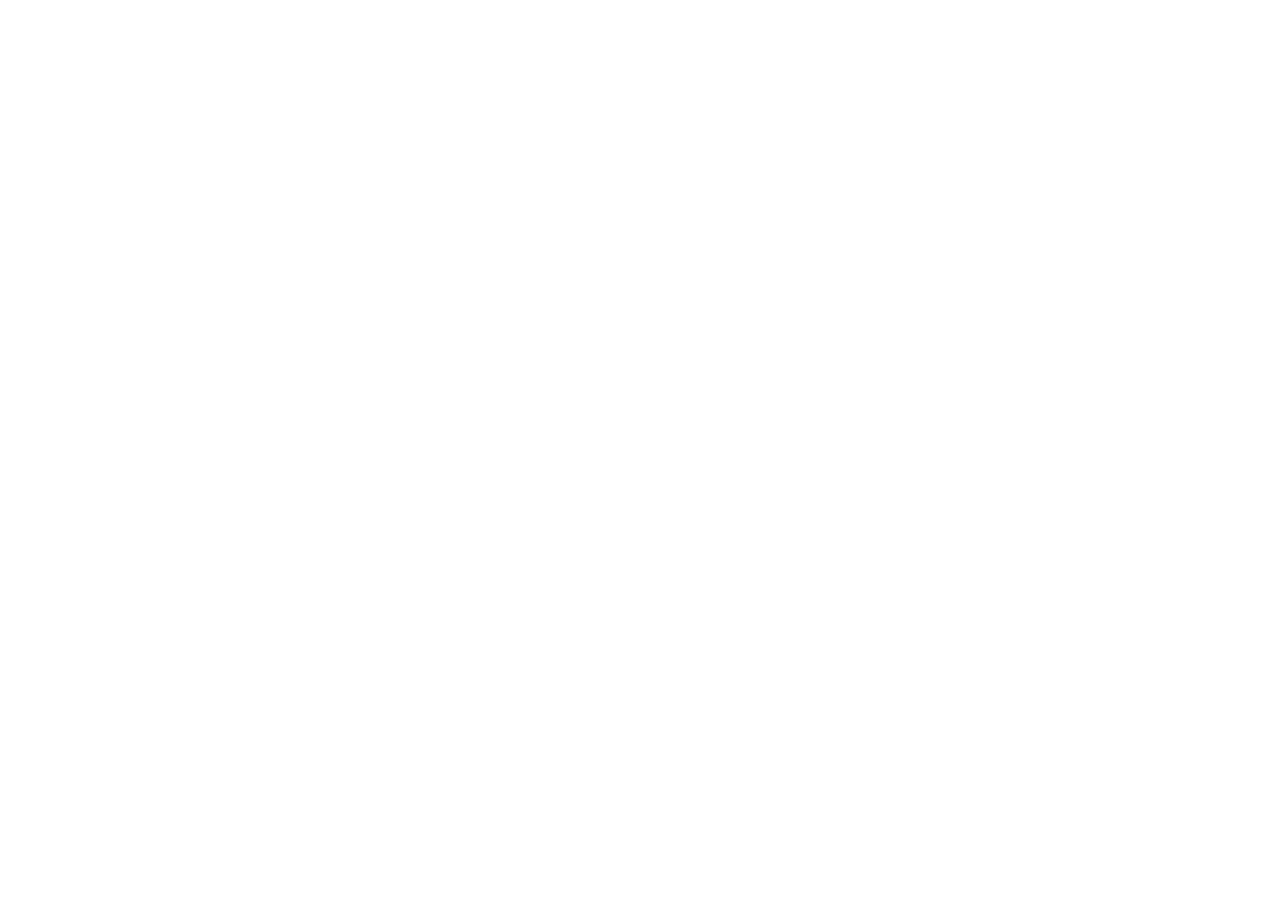
==== index.html @ a6fdd077 "오라라예제" ====
<!DOCTYPE html>
<html lang="ko">
	<head>
		<meta charset="UTF-8" />
		<meta name="viewport" content="width=device-width, initial-scale=1.0" />

		<link rel="shortcut icon" href="images/aurora.png" type="image/x-icon" />
		<link rel="stylesheet" href="css/bootstrap.min.css" />
		<link rel="stylesheet" href="https://cdn.jsdelivr.net/npm/bootstrap-icons@1.10.5/font/bootstrap-icons.css" />
		<script defer src="js/bootstrap.bundle.min.js"></script>

		<title>오로라투어 - Travel with us</title>
		<style>
		</style>
	</head>

	<body>

	</body>
</html>
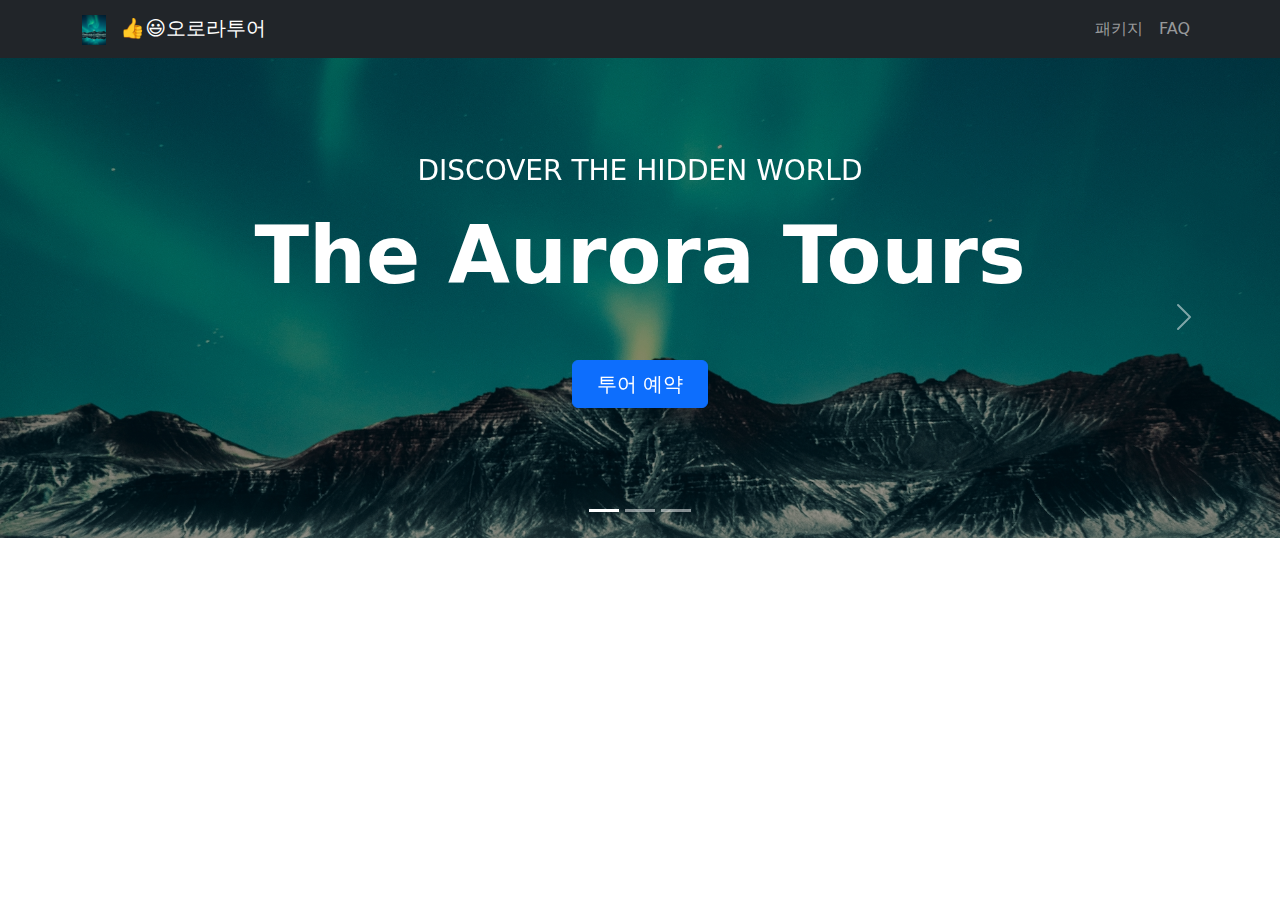
==== commit e8b5c86b: "오로라 완성" ====
--- a/index.html
+++ b/index.html
@@ -11,10 +11,83 @@
 
 		<title>오로라투어 - Travel with us</title>
 		<style>
+			.c-item {
+				height: 480px;
+			}
+
+			.c-img {
+				height: 100%;
+				object-fit: cover;
+				filter: brightness(0.6);
+			}
 		</style>
 	</head>
 
 	<body>
+		<!-- 네브바 시작 -->
+		<nav class="navbar navbar-expand-lg navbar-dark bg-dark">
+			<div class="container">
+				<a class="navbar-brand" href="#">
+					<img class="me-2" height="30px"  src="images/pic1.jpg" alt="그림"> 👍😃오로라투어 </a>
 
+				<button class="navbar-toggler" type="button" data-bs-toggle="collapse" data-bs-target="#navbarNav">
+					<span class="navbar-toggler-icon"></span>
+				</button>
+
+				<div class="collapse navbar-collapse " id="navbarNav">
+					<ul class="navbar-nav ms-auto">
+						<li class="nav-item">
+							<a class="nav-link" href="#">패키지</a>
+						</li>
+						<li class="nav-item">
+							<a class="nav-link" href="#">FAQ</a>
+						</li>
+					</ul>
+				</div>
+			</div>
+		</nav>
+		<!-- 네브바 끝 -->	
+		 
+		<!-- 캐로셀 섹션 시작 -->
+		<section id="hero-carousel" class="carousel slide" data-bs-ride="carousel">
+			
+			<div class="carousel-inner">
+				
+				<div class="carousel-indicators">
+					<button type="button" data-bs-target="#hero-carousel" data-bs-slide-to="0" class="active"></button>
+					<button type="button" data-bs-target="#hero-carousel" data-bs-slide-to="1" aria-label="Slide 2"></button>
+					<button type="button" data-bs-target="#hero-carousel" data-bs-slide-to="2" aria-label="Slide 3"></button>
+				</div>
+				
+				<div class="carousel-item active c-item">
+					<img src="images/pic1.jpg" class="d-block w-100 c-img" alt="Slide 1" />
+				</div>
+				<div class="carousel-item c-item">
+					<img src="images/pic2.jpg" class="d-block w-100 c-img" alt="Slide 2" />
+				</div>
+				<div class="carousel-item c-item">
+					<img src="images/pic3.jpg" class="d-block w-100 c-img" alt="Slide 3" />
+				</div>
+				<div class="carousel-caption top-0 mt-4">
+					<p class="mt-5 fs-3 text-uppercase">Discover the hidden world</p>
+					<h1 class="display-1 fw-bolder text-capitalize">The Aurora Tours</h1>
+					<button class="btn btn-primary px-4 py-2 fs-5 mt-5">
+						투어 예약
+					</button>
+				</div>
+				
+			</div>
+			
+			<button class="carousel-control-prev" type="button" data-bs-target="#hero-carousel" data-bs-slide="prev"></button>
+				<span class="carousel-control-prev-icon" aria-hidden="true"></span>
+				<span class="visually-hidden">이전</span>
+			</button>
+			<button class="carousel-control-next" type="button" data-bs-target="#hero-carousel" data-bs-slide="next">
+				<span class="carousel-control-next-icon" aria-hidden="true"></span>
+				<span class="visually-hidden">다음</span>
+			</button>
+            
+		</section>
+		<!-- 캐로셀 섹션 끝 -->
 	</body>
 </html>
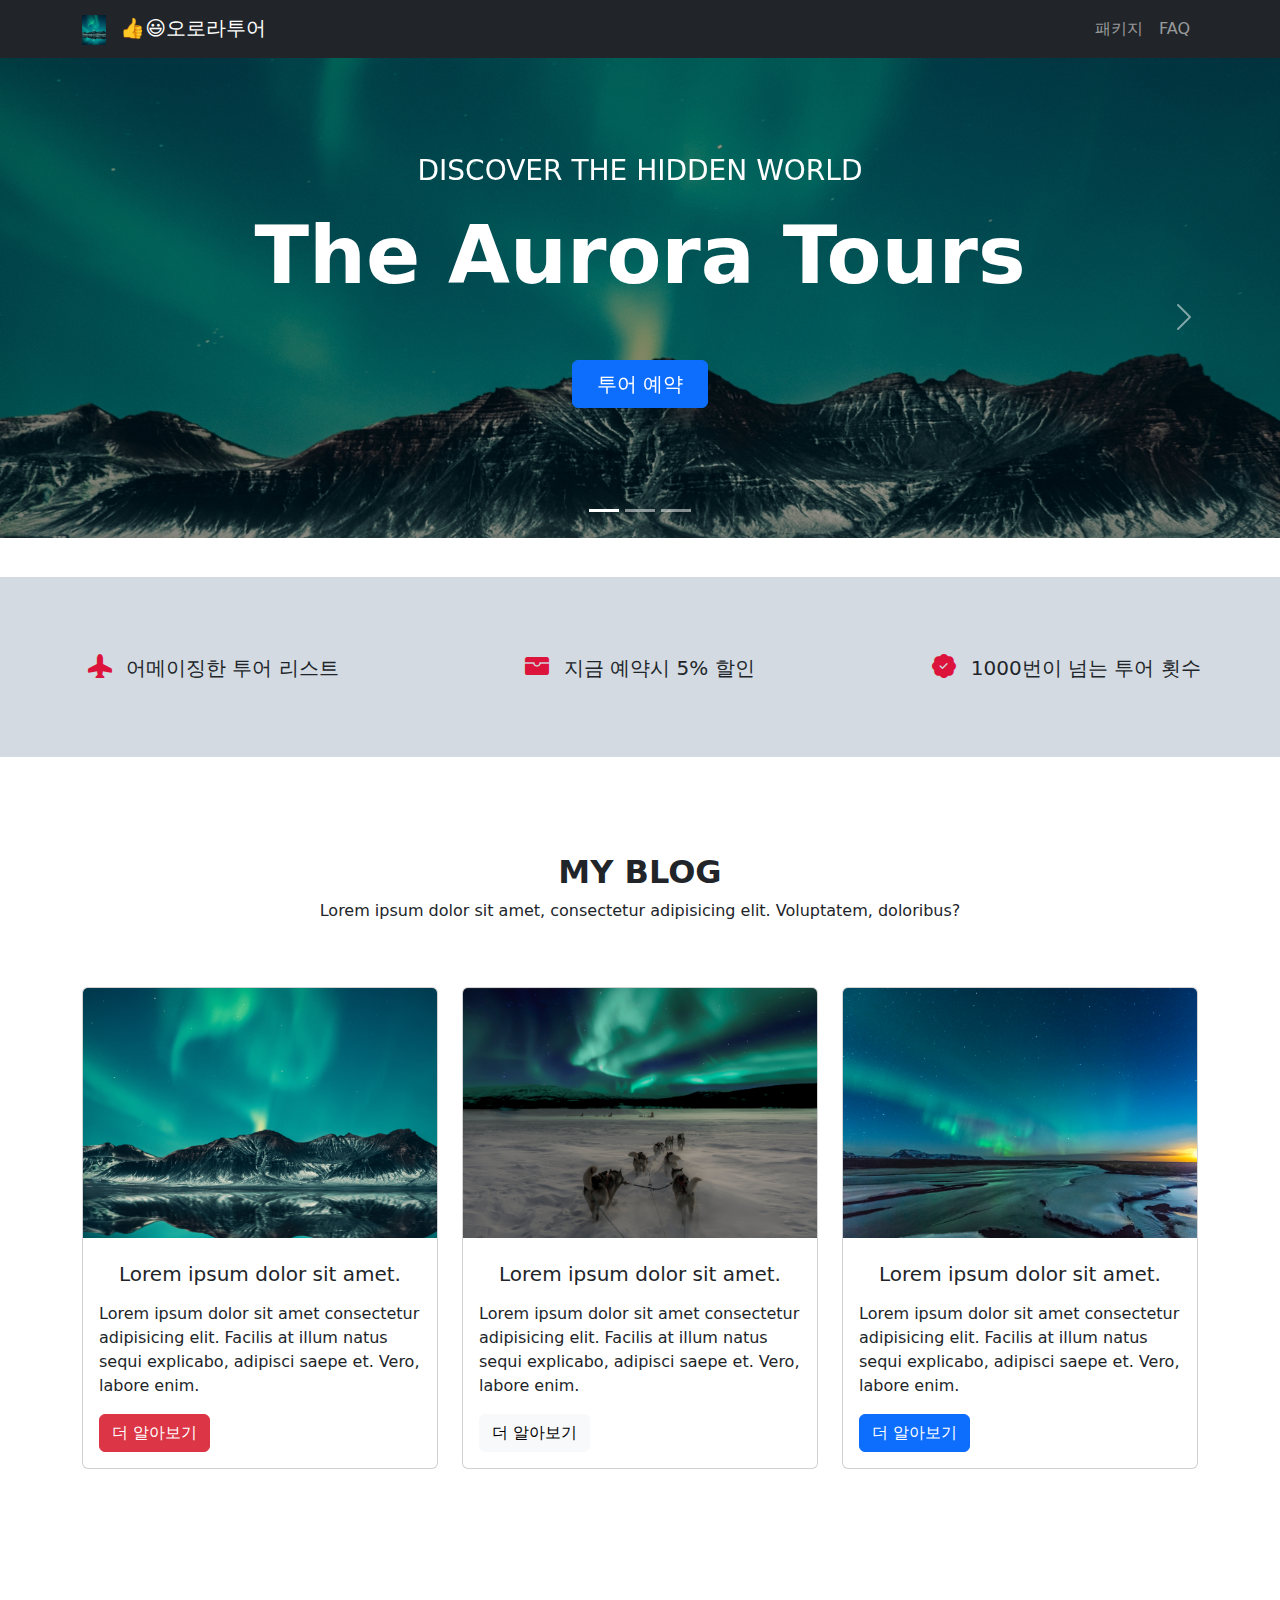
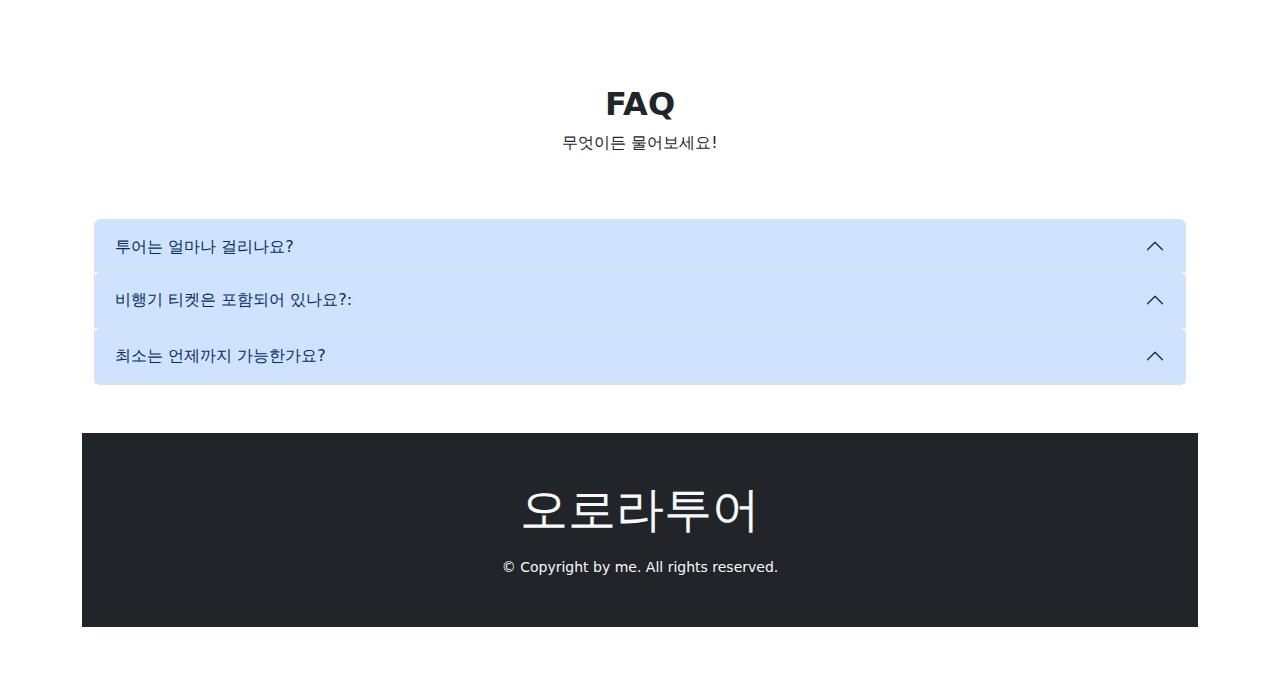
==== commit ce494253: "오로라웹완성" ====
--- a/index.html
+++ b/index.html
@@ -19,6 +19,19 @@
 				height: 100%;
 				object-fit: cover;
 				filter: brightness(0.6);
+			}
+			.overview {
+				height: 180px;
+				background-color: #d3dae1;
+			}
+			.overview i {
+				font-size: 1.2em;
+				color: crimson;
+			}
+
+			#package img {
+				height: 250px;
+				object-fit: cover;
 			}
 		</style>
 	</head>
@@ -71,7 +84,7 @@
 				<div class="carousel-caption top-0 mt-4">
 					<p class="mt-5 fs-3 text-uppercase">Discover the hidden world</p>
 					<h1 class="display-1 fw-bolder text-capitalize">The Aurora Tours</h1>
-					<button class="btn btn-primary px-4 py-2 fs-5 mt-5">
+					<button class="btn btn-primary px-4 py-2 fs-5 mt-5"  data-bs-toggle="modal" data-bs-target="#buttonConnect">
 						투어 예약
 					</button>
 				</div>
@@ -89,5 +102,170 @@
             
 		</section>
 		<!-- 캐로셀 섹션 끝 -->
+		 <!-- 모달창 섹션 시작 -->
+		 <section class="modal fade" id="buttonConnect"  tabindex="-1">
+			<div class="modal-dialog">
+				<div class="modal-content">
+					<div class="modal-header">
+						<h5 class="modal-title">투어 예약</h5>
+						<button type="button" class="btn-close" data-bs-dismiss="modal" aria-label="Close"></button>
+					</div>
+					<div class="modal-body">
+						<form>
+							<!-- 이메일 -->
+							<div class="form-floating mb-3">
+								<input type="email" class="form-control" id="floatingInput" placeholder="name@example.com">
+								<label for="floatingInput">이메일</label>
+							</div>
+														
+							<div class="form-floating">
+								<select class="form-select" name="" id="floatingSelect" aria-label="Floating label select example">
+									<option value="">노르웨이 트롬쇠 - 999만원</option>
+									<option value="">캐나다 엘로나이프 - 899만원</option>
+									<option value="">알래스카 페어뱅크스 - 789만원</option>
+									<option value="">핀란드 이발로 - 1299만원</option>
+								</select>
+								<label for="floatingSelect">투어를 선택하세요.</label>
+							</div>
+						</form>
+					</div>
+					<div class="modal-footer d-flex justify-content-center">
+						<button type="button" class="btn btn-primary">투어예약</button>
+						</div>
+					</div>
+				</div>
+			</div>
+		</section>
+		 
+		  <!-- 모달창 섹션 끝 -->
+
+		  <!-- 오버뷰섹션 시작 -->
+		<section class="overview d-flex align-items-center">
+			<div class="container-fluid ">
+				<div class="row fs-5">
+					<!-- fs는 폰트사이즈 1이 가장 크다
+					 그리드 시스템은 부모요소의 class에 row 선언후 자식요쇼 col-6 12열중 6열 쓰겠다.
+					 이런식으로 쓴다.-->
+					<div class="col-lg-4 text-center">
+						<i class="bi bi-airplane-fill me-2"></i>
+						어메이징한 투어 리스트
+					</div>
+					<div class="col-lg-4 text-center">
+						<i class="bi bi-wallet-fill me-2"></i>
+						지금 예약시 5% 할인
+					</div>
+					<div class="col-lg-4 text-center">
+						<i class="bi bi-patch-check-fill me-2"></i>
+						1000번이 넘는 투어 횟수
+					</div>
+				</div>
+			</div>
+		</section>
+		<!-- 오버뷰섹션 끝 -->
+		<!-- 패키지 섹션시작 -->
+		<section id="package" class="container py-5">
+			<div class="text-center py-5">
+			  <h2 class="fw-bolder text-uppercase">My Blog</h2>
+			  <p>Lorem ipsum dolor sit amet, consectetur adipisicing elit. Voluptatem, doloribus?</p>
+			</div>
+			<div class="row pb-5">
+			  <div class="col-lg-4 col-md-6 mb-4">
+				<div class="card">
+				  <img src="images/pic1.jpg" alt="" class="card-img-top" />
+				  <div class="card-body">
+					<h5 class="card-title text-center py-2">Lorem ipsum dolor sit amet.</h5>
+					<p class="card-text">
+					  Lorem ipsum dolor sit amet consectetur adipisicing elit. Facilis at illum natus sequi explicabo,
+					  adipisci saepe et. Vero, labore enim.
+					</p>
+					<a href="#" class="btn btn-danger">더 알아보기</a>
+				  </div>
+				</div>
+			  </div>
+			  <div class="col-lg-4 col-md-6 mb-4">
+				<div class="card">
+				  <img src="images/pic2.jpg" alt="" class="card-img-top" />
+				  <div class="card-body">
+					<h5 class="card-title text-center py-2">Lorem ipsum dolor sit amet.</h5>
+					<p class="card-text">
+					  Lorem ipsum dolor sit amet consectetur adipisicing elit. Facilis at illum natus sequi explicabo,
+					  adipisci saepe et. Vero, labore enim.
+					</p>
+					<a href="#" class="btn btn-light">더 알아보기</a>
+				  </div>
+				</div>
+			  </div>
+			  <div class="col-lg-4 col-md-6 mb-4">
+				<div class="card">
+				  <img src="images/pic3.jpg" alt="" class="card-img-top" />
+				  <div class="card-body">
+					<h5 class="card-title text-center py-2">Lorem ipsum dolor sit amet.</h5>
+					<p class="card-text">
+					  Lorem ipsum dolor sit amet consectetur adipisicing elit. Facilis at illum natus sequi explicabo,
+					  adipisci saepe et. Vero, labore enim.
+					</p>
+					<a href="#" class="btn btn-primary">더 알아보기</a>
+				  </div>
+				</div>
+			  </div>
+			</div>
+		  </section>
+		  <!-- 패키지 섹션 끝 -->
+
+		  <!-- 자주묻는질문섹션 시작 -->
+		<section id="faq" class="container py-5">
+			<div class="text-center py-5">
+				<h2 class="fw-bolder text-uppercase">faq</h2>
+				<p>무엇이든 물어보세요!</p>
+			</div>
+
+			<div class="container">
+				<div class="accordion w-lg-75 mx-auto" id="accordionParent">
+					<div class="accordion-item">
+						<h2 class="accordion-header">
+							<button class="accordion-button" data-bs-target="#collapseOne" data-bs-toggle="collapse">
+								투어는 얼마나 걸리나요?
+							</button>
+						</h2>
+						<div class="accordion-collapse collapse" id="collapseOne" data-bs-parent="#accordionParent">
+							<div class="accordion-body">
+								<p>네 비행기포함 일주일에서 10일 걸립니다.</p>
+							</div>
+						</div>
+							<h2 class="accordion-header"></h2>
+								<button class="accordion-button" data-bs-target="#collapseTwo" data-bs-toggle="collapse">
+									비행기 티켓은 포함되어 있나요?:
+								</button>
+							</h2>
+							<div class="accordion-collapse collapse" id="collapseTwo" data-bs-parent="#accordionParent">
+								<div class="accordion-body">
+									<p>아니요 따로입니다.</p>
+								</div>
+							</div>
+							<h2 class="accordion-header"></h2>
+								<button class="accordion-button" data-bs-target="#collapseThree" data-bs-toggle="collapse">
+									최소는 언제까지 가능한가요?
+								</button>
+							</h2>
+							<div class="accordion-collapse collapse" id="collapseThree" data-bs-parent="#accordionParent">
+								<div class="accordion-body">
+									<p>결재후 영업일 기준 +7일입니다.</p>
+								</div>
+							</div>
+					</div>
+				</div>
+			</div>
+			<!-- 자주묻는질문섹션 끝 -->
+
+			<!-- 푸터섹션 시작 -->
+		<footer class="bg-dark py-5 mt-5">
+			<div class="container text-light text-center">
+				<p class="display-5 mb-3">오로라투어</p>
+				<small>&copy; Copyright by me. All rights reserved.</small>
+			</div>
+		</footer>
+		<!-- 푸터섹션 끝 -->
+
+
 	</body>
 </html>
